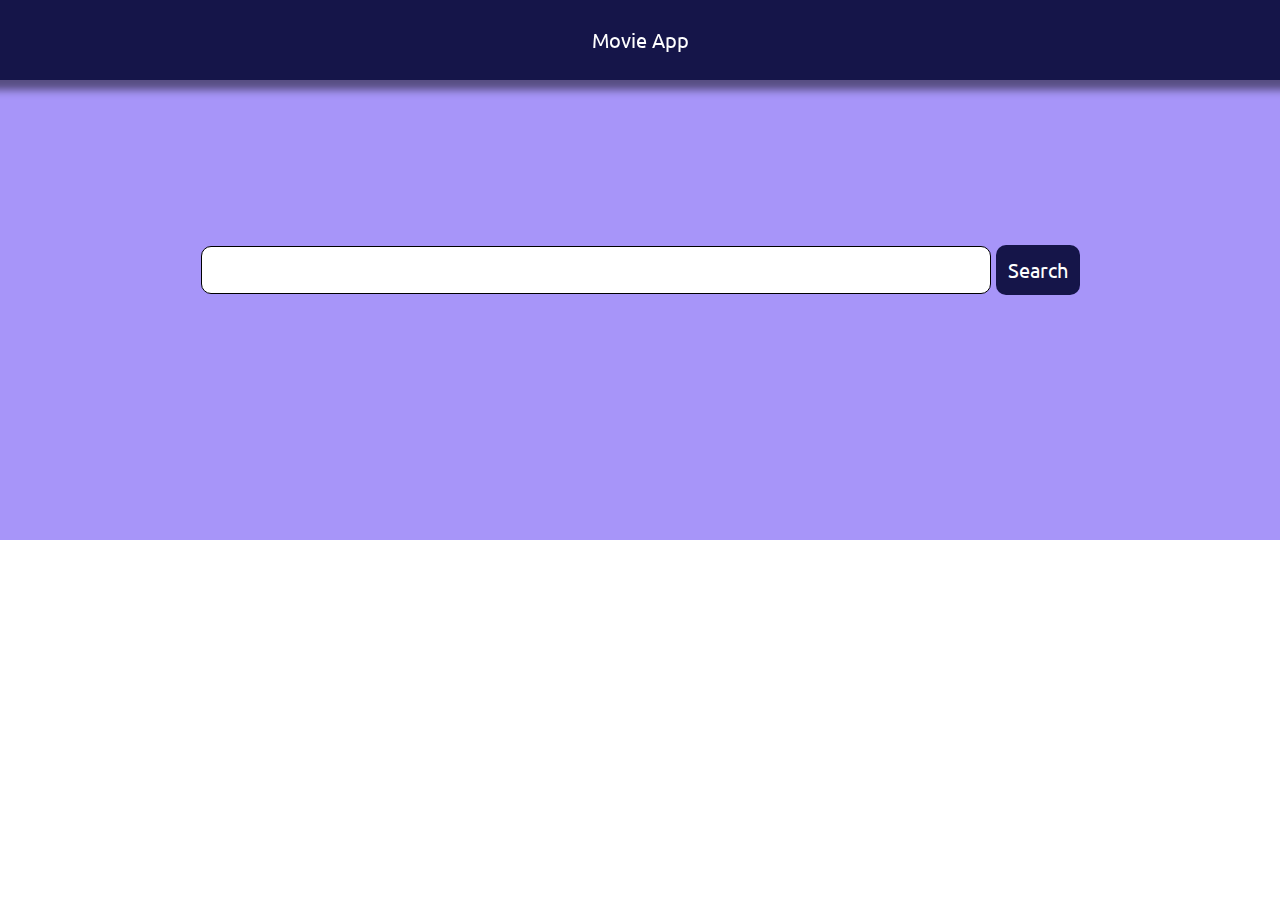
==== js-movie-app/index.html @ 491eb190 "search" ====
<!DOCTYPE html>
<html lang="en">
<head>
    <meta charset="UTF-8">
    <meta http-equiv="X-UA-Compatible" content="IE=edge">
    <meta name="viewport" content="width=device-width, initial-scale=1.0">
    <link rel="stylesheet" href="style.css">
    <link rel="preconnect" href="https://fonts.gstatic.com">
<link href="https://fonts.googleapis.com/css2?family=Ubuntu:wght@300&display=swap" rel="stylesheet">
    <title>Movie App</title>
</head>
<body>
    <nav id="navbar">
        <div class="logo"><a href="#">Movie App</a></div>
    </nav>
    <header id="hero">
    <div class="searchGroup">
        <input type="text" id="searchText">
        <button id="searchButton">Search</button>
    </div>
</header>

<section id="popular">
    <div class="title"></div>
    <div class="cards">

    </div>
    
</section>

    <script type="module" src="main.js"></script>
</body>
</html>
---- js-movie-app/style.css ----
*{
    margin: 0;
    padding: 0;
    font-family: 'Ubuntu', sans-serif;
}
#navbar{
    height: 80px;
    width: 100%;
    display: flex;
    align-items: center;
    justify-content: space-around;
    background-color: rgb(21, 21, 73);
    box-shadow: 0px 0px 8px 10px rgba(0, 0, 0, 0.479);
    position: fixed;
}
.logo{
    font-size: 20px;
}
.logo a{
    color: white;
    text-decoration: none;
}

.searchGroup{
    display: flex;
    align-items: center;
    justify-content: center;
    height: 100px;
    width: 100%;
}

#searchText{
    width: 60%;
    padding: 10px;
    font-size: 20px;
    border-radius: 10px;
    border: 1px solid black;
    outline: none;
}

#searchButton{
    margin-left: 5px;
    padding: 12px;
    font-size: 20px;
    color: white;
    background-color: rgb(21, 21, 73); 
    border-radius: 10px;
    outline: none;
    border: none;
    cursor: pointer;
}

#hero{
    height: 60vh;
    display: flex;
    align-items: center;
    justify-content: center;
    background: rgba(48, 4, 241, 0.425);
    background-image: url(https://wallpaperaccess.com/full/31580.jpg);
    background-repeat: no-repeat;
    background-size: cover;
    background-blend-mode: darken;
}

.title{
    height: 100px;
    width: 100%;
    display: flex;
    align-items: center;
    justify-content: center;
    font-size: 30px;
    text-transform: capitalize;
}

.card{
 margin: 20px;

}

.card img{
   height: 500px;
   width: 500px;
   cursor: pointer;
}

.cards{
    display: flex;
    overflow-x: auto;
    width: 100%;
}
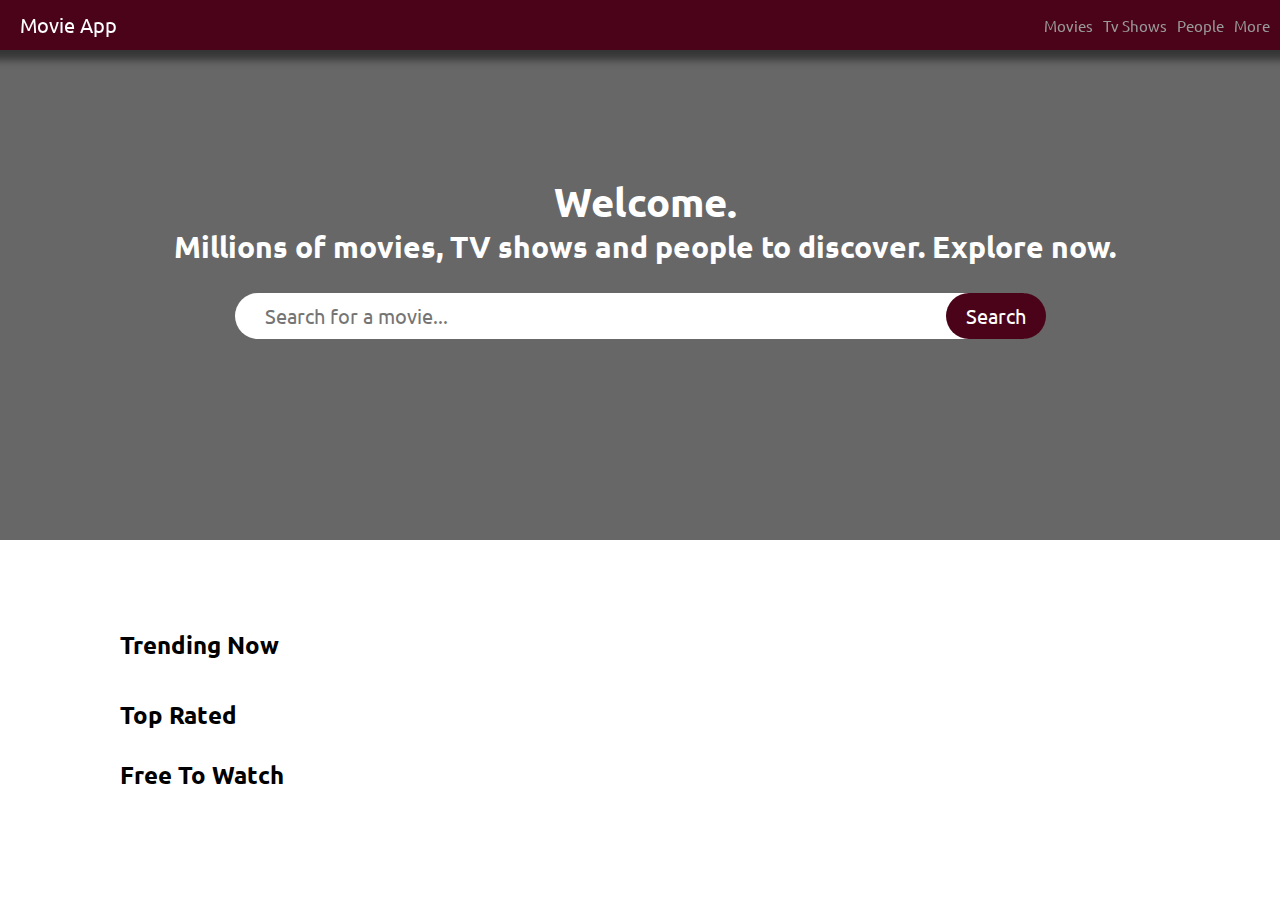
==== commit dc1b0502: "details page" ====
--- a/js-movie-app/index.html
+++ b/js-movie-app/index.html
@@ -11,22 +11,49 @@
 </head>
 <body>
     <nav id="navbar">
-        <div class="logo"><a href="#">Movie App</a></div>
+        <div class="logo"><a href="index.html">Movie App</a></div>
+        <div class="menu">
+            <div>Movies</div>
+            <div>Tv Shows</div>
+            <div>People</div>
+            <div>More</div>
+        </div>
     </nav>
     <header id="hero">
+    <h1>Welcome.</h1>
+    <h2>Millions of movies, TV shows and people to discover. Explore now.</h2>
     <div class="searchGroup">
-        <input type="text" id="searchText">
+        <input type="text" id="searchText" placeholder="Search for a movie...">
         <button id="searchButton">Search</button>
     </div>
 </header>
 
-<section id="popular">
+<section id="search">
     <div class="title"></div>
     <div class="cards">
+    </div>
+</section>
 
+
+<section id="popular">
+    <div class="title">Trending Now</div>
+    <div class="pCards">
     </div>
-    
 </section>
+
+<section id="topRated">
+    <div class="title">Top Rated</div>
+    <div class="tCards">
+    </div>
+</section>
+
+
+<section id="next">
+    <div class="title">Free To Watch</div>
+    <div class="uCards">
+    </div>
+</section>
+
 
     <script type="module" src="main.js"></script>
 </body>
--- a/js-movie-app/style.css
+++ b/js-movie-app/style.css
@@ -2,18 +2,31 @@
     margin: 0;
     padding: 0;
     font-family: 'Ubuntu', sans-serif;
+    scroll-behavior: smooth;
 }
 #navbar{
-    height: 80px;
-    width: 100%;
-    display: flex;
-    align-items: center;
-    justify-content: space-around;
-    background-color: rgb(21, 21, 73);
+    height: 50px;
+    width: 100%;
+    display: flex;
+    align-items: center;
+    justify-content: space-between;
+    background-color: rgb(75, 3, 25);
     box-shadow: 0px 0px 8px 10px rgba(0, 0, 0, 0.479);
     position: fixed;
 }
+
+.menu{
+    color: rgb(153, 153, 153);
+    display: flex;
+}
+
+.menu div{
+    margin-right: 10px;
+    font-size: 15px;
+}
+
 .logo{
+    margin-left: 20px;
     font-size: 20px;
 }
 .logo a{
@@ -33,21 +46,27 @@
     width: 60%;
     padding: 10px;
     font-size: 20px;
-    border-radius: 10px;
-    border: 1px solid black;
+    border-radius: 30px;
     outline: none;
+    border: none;
+    padding-left: 30px;
 }
 
 #searchButton{
-    margin-left: 5px;
-    padding: 12px;
+    margin-left: -97px;
+    padding: 10px;
     font-size: 20px;
     color: white;
-    background-color: rgb(21, 21, 73); 
-    border-radius: 10px;
+    background-color: rgb(75, 3, 25); 
+    border-radius: 30px;
     outline: none;
     border: none;
     cursor: pointer;
+    width: 100px;
+}
+
+#searchButton:hover{
+    background-color: rgb(39, 4, 14); 
 }
 
 #hero{
@@ -55,36 +74,202 @@
     display: flex;
     align-items: center;
     justify-content: center;
-    background: rgba(48, 4, 241, 0.425);
+    flex-direction: column;
+    background: rgba(0, 0, 0, 0.596);
     background-image: url(https://wallpaperaccess.com/full/31580.jpg);
     background-repeat: no-repeat;
     background-size: cover;
     background-blend-mode: darken;
 }
 
+#hero h1,h2{
+    color: white;
+    margin-left: 10px;
+}
+
+#hero h1{
+    font-size: 40px;
+}
+
+#hero h2{
+    font-size: 30px;
+}
+
+
+
 .title{
-    height: 100px;
-    width: 100%;
-    display: flex;
-    align-items: center;
-    justify-content: center;
-    font-size: 30px;
+    height: 50px;
+    width: 200px;
+    display: flex;
+    align-items: center;
+    justify-content: flex-start;
+    font-size: 24px;
     text-transform: capitalize;
-}
-
-.card{
- margin: 20px;
-
+    font-weight: bold;
+    margin-bottom: 10px;
+    margin-top: 10px;
+    margin-left: 20px;
 }
 
 .card img{
-   height: 500px;
-   width: 500px;
+    transition: ease-in-out 0.25s;
+   height: 250px;
+   width: 150px;
    cursor: pointer;
+   margin: 10px;
+   border-radius: 10px;
+}
+
+
+
+.cardInside{
+    display: flex;
+    flex-direction: column;
+    align-items: center;
+    font-weight: bold;
+}
+
+.circle{
+    color: white;
+    display: flex;
+    align-items: center;
+    justify-content: center;
+    height: 50px;
+    width: 50px;
+    background-color: rgb(75, 3, 25);
+    border: 5px solid rgb(44, 15, 8);
+    border-radius: 50%;
+    margin-top: -50px;
+}
+
+.cardTitle{
+    margin-top: 20px;
+    margin-bottom: 20px;
+    font-size: 14px;
 }
 
 .cards{
     display: flex;
     overflow-x: auto;
     width: 100%;
-}+}
+
+.pCards{
+    display: flex;
+    overflow-x: auto;
+    width: 100%;
+}
+
+#popular , #topRated, #next, #search{
+    margin-left: 100px;
+    margin-right: 100px;
+}
+
+.content{
+    transition: ease-in-out 1s;
+    height: 500px;
+    width: 100%;
+    background-color: brown;
+    z-index: 3;
+}
+
+
+#view{
+    background: rgba(0, 0, 0, 0.801);
+    height: 100vh;
+    width: 100%;
+    display: flex;
+    justify-content: space-between;
+    align-items: center;
+    flex-wrap: wrap;
+    background-repeat: no-repeat;
+    background-size: cover;
+    background-position: center;
+    background-blend-mode: darken;
+    color: white;
+}
+
+.image-holder{
+    display: flex;
+    align-items: center;
+    justify-content: center;
+    height: 100%;
+    width: 30%;
+}
+
+.image-holder img{
+    margin-top: 50px;
+    height: 90vh;
+    width: 100%;
+    border-radius: 20px;
+    margin-left: 10px;
+}
+
+.overview{
+    height: 100%;
+    width: 65%;
+    display: flex;
+    align-items: flex-start;
+    justify-content: center;
+    flex-direction: column;
+}
+
+#description{
+    width: 600px;
+    letter-spacing: 1px;
+}
+
+.oTitle{
+    font-size: 50px;
+    margin-bottom: 20px;
+}
+
+.play{
+    margin-top: 20px;
+    padding: 10px;
+    font-size: 18px;
+    background-color: rgb(75, 3, 25);
+    border-radius: 10px;
+    border: none;
+    color: white;
+    cursor: pointer;
+}
+
+@media only screen and (max-width: 975px) {
+    .card img {
+      width: 100px;
+      height: 150px;
+    }
+    #popular , #topRated, #next, #search{
+        margin: 0;
+    }
+    #searchText, #searchButton{
+        font-size: 12px;
+    }
+    .circle{
+        margin-top: -30px;
+        height: 30px;
+        width: 30px;
+        font-size: 14px;
+    }
+    #hero h2{
+        padding: 10px;
+        margin-top: 5px;
+        font-size: 16px;
+    }
+
+    .image-holder{
+        display: none;
+    }
+    .overview{
+        padding-left: 10px;
+        padding-right: 10px;
+        height: 100vh;
+        width: 100%;
+    }
+
+    #description{
+        width: 100%;
+    }
+
+  }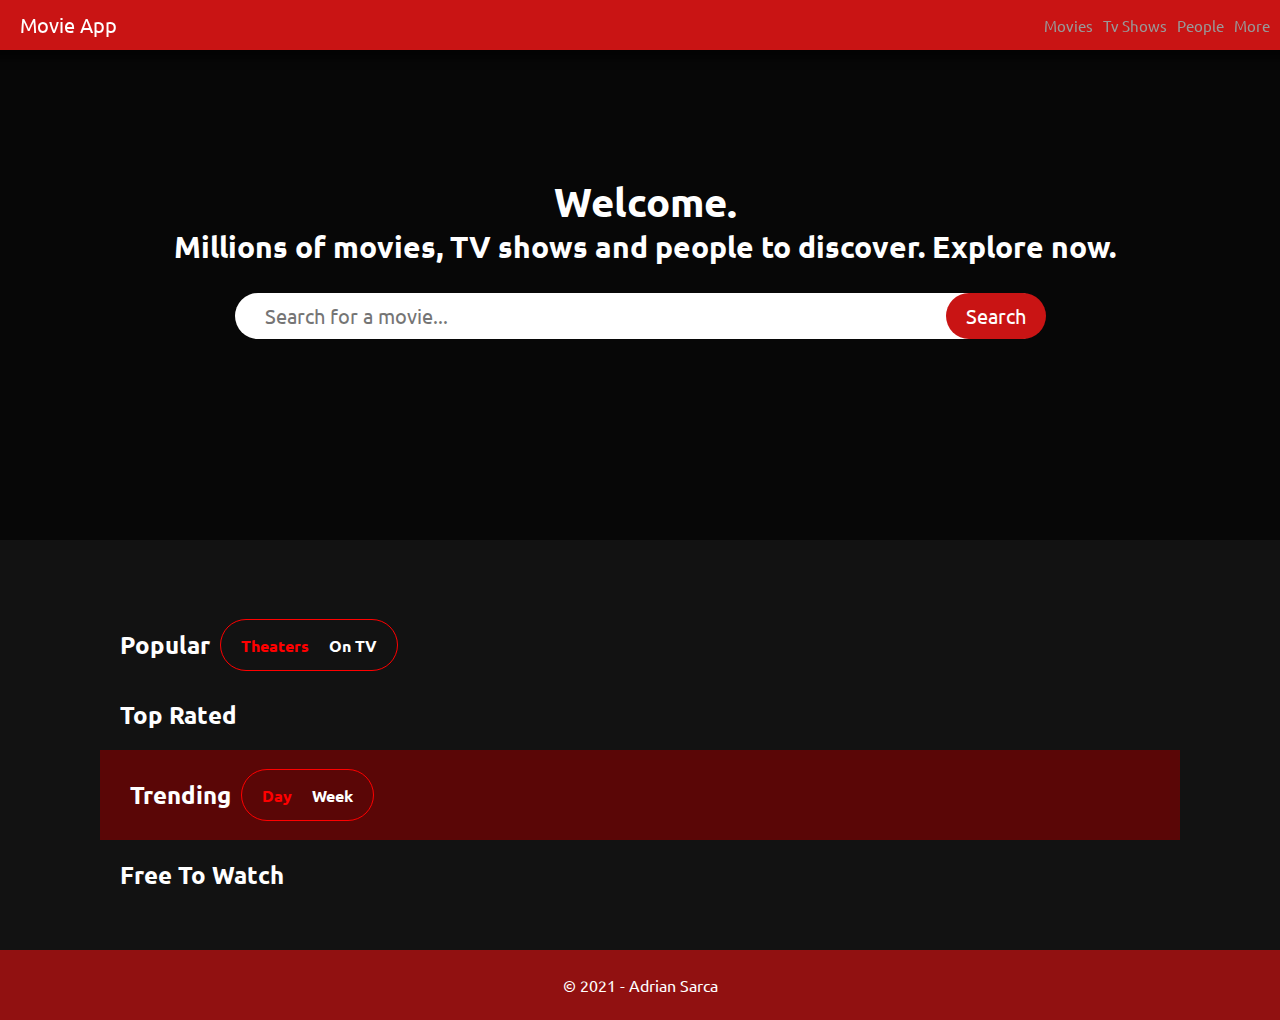
==== commit 19fe5f1f: "design" ====
--- a/js-movie-app/index.html
+++ b/js-movie-app/index.html
@@ -36,7 +36,13 @@
 
 
 <section id="popular">
-    <div class="title">Trending Now</div>
+    <div class="title">
+        <span>Popular</span>
+        <div class="btnGroup">
+            <div id="pTheatres" class="active">Theaters</div>
+            <div id="pTv">On TV</div>
+        </div>
+    </div>
     <div class="pCards">
     </div>
 </section>
@@ -44,6 +50,18 @@
 <section id="topRated">
     <div class="title">Top Rated</div>
     <div class="tCards">
+    </div>
+</section>
+
+<section id="trending">
+    <div class="title">
+        <span>Trending</span>
+        <div class="btnGroup">
+            <div id="day" class="active">Day</div>
+            <div id="week">Week</div>
+        </div>
+    </div>
+    <div class="trCards">
     </div>
 </section>
 
@@ -55,6 +73,11 @@
 </section>
 
 
+<div class="footer">
+    © 2021 - Adrian Sarca
+  </div>
+
+
     <script type="module" src="main.js"></script>
 </body>
 </html>--- a/js-movie-app/style.css
+++ b/js-movie-app/style.css
@@ -1,16 +1,23 @@
+
+
 *{
     margin: 0;
     padding: 0;
     font-family: 'Ubuntu', sans-serif;
     scroll-behavior: smooth;
 }
+
+body{
+    background-color: #121212;
+    color: white
+}
 #navbar{
     height: 50px;
     width: 100%;
     display: flex;
     align-items: center;
     justify-content: space-between;
-    background-color: rgb(75, 3, 25);
+    background-color: rgb(201, 20, 20);
     box-shadow: 0px 0px 8px 10px rgba(0, 0, 0, 0.479);
     position: fixed;
 }
@@ -57,7 +64,7 @@
     padding: 10px;
     font-size: 20px;
     color: white;
-    background-color: rgb(75, 3, 25); 
+    background-color: rgb(201, 20, 20); 
     border-radius: 30px;
     outline: none;
     border: none;
@@ -99,7 +106,7 @@
 
 .title{
     height: 50px;
-    width: 200px;
+    width: 100%;
     display: flex;
     align-items: center;
     justify-content: flex-start;
@@ -111,6 +118,27 @@
     margin-left: 20px;
 }
 
+.btnGroup{
+    margin-left: 10px;
+    height: 50px;
+    display: flex;
+    padding: 0 10px 0px 10px;
+    align-items: center;
+    border: 1px solid red;
+    border-radius: 30px;
+}
+.btnGroup div{
+    margin-left: 10px;
+    margin-right: 10px;
+    font-size: 16px;
+    cursor: pointer;
+}
+
+.active{
+    color:red;
+    font-weight: bold;
+}
+
 .card img{
     transition: ease-in-out 0.25s;
    height: 250px;
@@ -136,8 +164,8 @@
     justify-content: center;
     height: 50px;
     width: 50px;
-    background-color: rgb(75, 3, 25);
-    border: 5px solid rgb(44, 15, 8);
+    background-color: rgb(201, 20, 20);
+    border: 5px solid rgb(63, 16, 5);
     border-radius: 50%;
     margin-top: -50px;
 }
@@ -145,7 +173,9 @@
 .cardTitle{
     margin-top: 20px;
     margin-bottom: 20px;
-    font-size: 14px;
+    padding-left: 10px;
+    padding-right: 10px;
+    
 }
 
 .cards{
@@ -153,6 +183,16 @@
     overflow-x: auto;
     width: 100%;
 }
+::-webkit-scrollbar {
+    
+    background: transparent;  /* Optional: just make scrollbar invisible */
+    height: 10px;
+    
+    
+}
+::-webkit-scrollbar-thumb {
+    background: #8d1111;
+}
 
 .pCards{
     display: flex;
@@ -160,7 +200,7 @@
     width: 100%;
 }
 
-#popular , #topRated, #next, #search{
+#popular , #topRated, #next, #search, #trending{
     margin-left: 100px;
     margin-right: 100px;
 }
@@ -235,12 +275,34 @@
     cursor: pointer;
 }
 
+.footer {
+    margin-top: 50px;
+    height: 70px;
+    background-color: rgb(145, 17, 17);
+    width: 100%;
+    display: flex;
+    align-items: center;
+    justify-content: center;
+  }
+
+
+#trending{
+    padding: 10px;
+   margin-top: 10px;
+   background-size: cover;
+   background-repeat: no-repeat;
+   background-position: center;
+   background:rgba(105, 4, 4, 0.829);
+   background-blend-mode: darken;
+}
+  
+
 @media only screen and (max-width: 975px) {
     .card img {
       width: 100px;
       height: 150px;
     }
-    #popular , #topRated, #next, #search{
+    #popular , #topRated, #next, #search, #trending{
         margin: 0;
     }
     #searchText, #searchButton{
